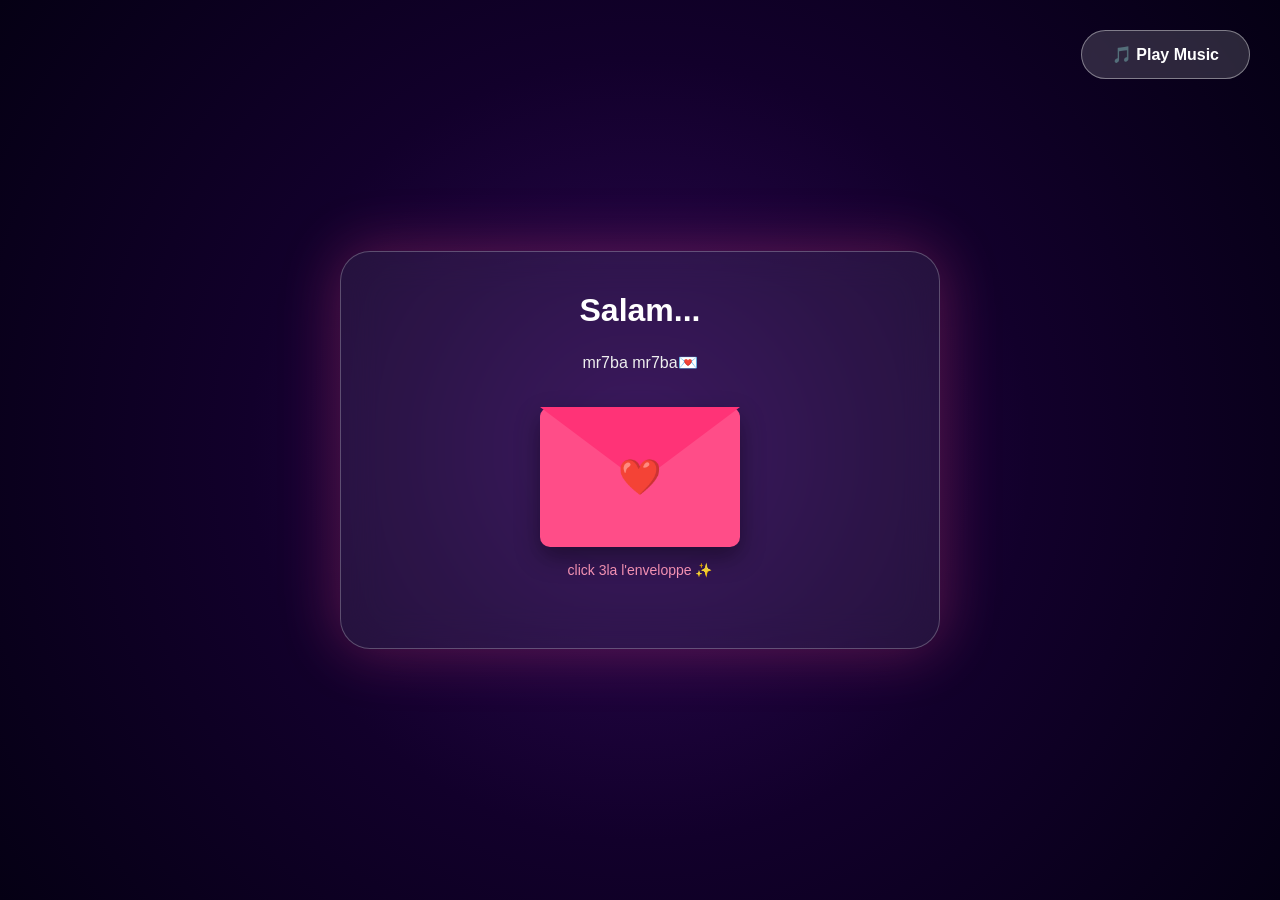
==== index.html @ fd6c7dc4 "Rename index.html.html to index.html" ====
<!DOCTYPE html>
<html lang="ar">
<head>
    <meta charset="UTF-8">
    <meta name="viewport" content="width=device-width, initial-scale=1.0">
    <title>Wa7d lmessage ❤️</title>

    <!-- Link CSS -->
    <link rel="stylesheet" href="css.css">
</head>
<body>

    <!-- Floating Background Hearts Container -->
    <div class="bg-hearts" id="bgHearts"></div>

    <button id="musicBtn">🎵 Play Music</button>

    <audio id="music" loop>
        <source src="de9a de9a.mp3" type="audio/mpeg">
    </audio>

    <div class="container">

        <!-- Page 1: Envelope View -->
        <div id="page1">
            <h1>Salam...</h1>
            <p> mr7ba mr7ba💌</p>

            <div class="envelope-wrapper" onclick="openEnvelope()">
                <div class="envelope" id="env">
                    <div class="envelope-flap"></div>
                    <div class="envelope-heart">❤️</div>
                </div>
                <div class="click-hint">click 3la l'enveloppe ✨</div>
            </div>

            <div id="letterContent" class="hidden">
                <p>
                    Ma3reftch wach ghadi tkoni z3mti o wsslti hna
                    <br>
                    Walakin 3arfani man9drch nder chi 7aja li matvalorisech dkchi li baghih o ana aktar 7aja n9der nder 3liha effort howa l7ob li 3chto m3ak o li mazal kayn3chni flw9it li kantw7chk fiha wla kan7ss blw7da kaytbdlo l7yot o sma o lard o youness yb9a youness li 3rfti ftass3a hbil dlkhla tal9ha tssr7 o molaha rbi fa in yanssorka allah fala ghaliba lak walakin ghlbtini ach ayder lwa7d hhhh mhm tl9i mezika o 3ichi la7dha 
                </p>
                <button class="yes" onclick="next()">Nchouf 👀</button>
            </div>
        </div>

        <!-- Page 2 -->
        <div id="page2" class="hidden">
    <h1>7adaaaaaaaaaari ⚠️</h1>
    <p>MEMOES 😂</p>

    <div class="memory">
        ✨ Aw9at zwina:
        <br>
        a bla manfkrk(gali AI derha zerefni)
    </div>

    <div class="memory">
        💔 Aw9at s3iba:
        <br>
        ta hia bla manfkrk(Tahia)
    </div>

    <!-- زدنا id=warningText هنام -->
    <h2 id="warningText">Continue? 👀</h2>

    <div class="btn-group">
        <button class="yes" onclick="yes()">Nhdro ❤️</button>
        <button class="no" id="no">La 😂</button>
    </div>
</div>

        <!-- Page 3 -->
        <div id="page3" class="hidden">
            <div class="heart">❤️</div>
            <h1>Daba b sra7a...</h1>
            <p>
                Bghit ngolk belli nti konti mn nass li kano momayazin f 7yati.
                <br><br>
               Ta7aja maktbda kif katssali walakin things can be fixed,o ever since 3rft bli ghanmchi n9ra fparis had l3am you've been all over my mind kantfkr nhar annoncit lk bli maghanb9ach flmghrib o goltili ghatmchi dor o tchof titiz o goltlk brbi dik la tour eiffel la chftha bla bik and i'm a man of my word ta la dozt 3lih blghalat nsonilk tchofih live b7al stream dial sa7bi shaoline fkick o 7erki m3ak chat
                <br><br>
                Ma bghitch NFRAD 3lik chi haja,3liha mn 79ek tcliki la 
            </p>

            <!-- Social Media Icons -->
            <div class="social-links">
                <a href="https://wa.me/212674260366?text=Slam,%209rit%20lmessage%20❤️" target="_blank" class="social-btn wa">
                    💬 WhatsApp
                </a>

                <a href="https://www.instagram.com/youness___zerouali/" target="_blank" class="social-btn ig">
                    📸 Instagram
                </a>
            </div>

            <p class="eiffel">rj3i ldark ylh wlh ta lberd 3lik berra</p>
        </div>

    </div>

    <!-- Link JS -->
    <script src="js.js"></script>
</body>
</html>
---- css.css ----
* {
    margin: 0;
    padding: 0;
    box-sizing: border-box;
    font-family: Arial, sans-serif;
}

body {
    min-height: 100vh;
    background: radial-gradient(circle at center, #2e0854, #12002b, #050014);
    color: white;
    display: flex;
    justify-content: center;
    align-items: center;
    overflow: hidden;
    position: relative;
}

/* Floating Hearts Background */
.bg-hearts {
    position: fixed;
    top: 0;
    left: 0;
    width: 100%;
    height: 100%;
    pointer-events: none;
    z-index: 0;
    overflow: hidden;
}

.floating-heart {
    position: absolute;
    bottom: -50px;
    color: rgba(255, 77, 136, 0.35);
    font-size: 20px;
    animation: floatUp 8s linear infinite;
}

@keyframes floatUp {
    0% {
        transform: translateY(0) scale(0.8) rotate(0deg);
        opacity: 0;
    }
    10% {
        opacity: 0.8;
    }
    90% {
        opacity: 0.8;
    }
    100% {
        transform: translateY(-110vh) scale(1.3) rotate(360deg);
        opacity: 0;
    }
}

.container {
    width: 90%;
    max-width: 600px;
    padding: 40px 30px;
    text-align: center;
    background: rgba(255, 255, 255, 0.07);
    border-radius: 30px;
    backdrop-filter: blur(20px);
    border: 1px solid rgba(255, 255, 255, 0.25);
    box-shadow: 0 0 60px rgba(255, 77, 136, 0.3);
    z-index: 1;
}

h1 {
    font-size: 32px;
    margin-bottom: 10px;
}

h2 {
    font-size: 20px;
    margin: 20px 0 10px;
}

p {
    margin: 20px 0;
    line-height: 1.8;
    color: #eee;
    font-size: 16px;
}

button {
    padding: 14px 30px;
    border: none;
    border-radius: 50px;
    cursor: pointer;
    font-size: 16px;
    font-weight: bold;
    margin: 10px;
    transition: transform 0.2s, background 0.3s;
}

button:hover {
    transform: scale(1.05);
}

#musicBtn {
    position: fixed;
    top: 20px;
    right: 20px;
    background: rgba(255, 255, 255, 0.15);
    color: white;
    border: 1px solid rgba(255, 255, 255, 0.4);
    backdrop-filter: blur(5px);
    z-index: 10;
}

.yes {
    background: #ff4d88;
    color: white;
}

.no {
    background: #333;
    color: white;
    transition: left 0.2s ease, top 0.2s ease;
}

.heart {
    font-size: 60px;
    animation: pulse 1.5s infinite;
}

@keyframes pulse {
    0%, 100% { transform: scale(1); }
    50% { transform: scale(1.2); }
}

.memory {
    background: rgba(255, 255, 255, 0.08);
    padding: 15px;
    border-radius: 15px;
    margin: 15px 0;
    text-align: left;
    font-size: 15px;
    line-height: 1.6;
}

.hidden {
    display: none !important;
}

.social-links {
    margin: 25px 0 15px 0;
    display: flex;
    justify-content: center;
    gap: 15px;
    flex-wrap: wrap;
}

.social-btn {
    padding: 12px 24px;
    border-radius: 50px;
    text-decoration: none;
    font-weight: bold;
    font-size: 15px;
    color: white;
    transition: transform 0.2s, box-shadow 0.2s;
    display: inline-flex;
    align-items: center;
    gap: 8px;
}

.social-btn:hover {
    transform: scale(1.05);
}

.wa {
    background: #25D366;
    box-shadow: 0 4px 15px rgba(37, 211, 102, 0.3);
}

.ig {
    background: linear-gradient(45deg, #f09433, #e6683c, #dc2743, #cc2366, #bc1888);
    box-shadow: 0 4px 15px rgba(220, 39, 67, 0.3);
}

.eiffel {
    font-size: 14px;
    color: #ff99bb;
    font-style: italic;
}

/* --- ENVELOPE STYLES --- */
.envelope-wrapper {
    cursor: pointer;
    margin: 30px auto;
    perspective: 1000px;
}

.envelope {
    width: 200px;
    height: 140px;
    background: #ff4d88;
    margin: 0 auto;
    position: relative;
    border-radius: 10px;
    box-shadow: 0 10px 25px rgba(0,0,0,0.4);
    display: flex;
    justify-content: center;
    align-items: center;
    transition: transform 0.5s;
}

.envelope:hover {
    transform: translateY(-5px) scale(1.03);
}

.envelope-flap {
    position: absolute;
    top: 0;
    width: 0;
    height: 0;
    border-left: 100px solid transparent;
    border-right: 100px solid transparent;
    border-top: 75px solid #ff3377;
    transform-origin: top;
    transition: transform 0.4s ease-in-out;
    z-index: 2;
}

.envelope.open .envelope-flap {
    transform: rotateX(180deg);
}

.envelope-heart {
    font-size: 35px;
    z-index: 3;
    animation: pulse 1.5s infinite;
}

.click-hint {
    font-size: 14px;
    color: #ff99bb;
    margin-top: 15px;
}
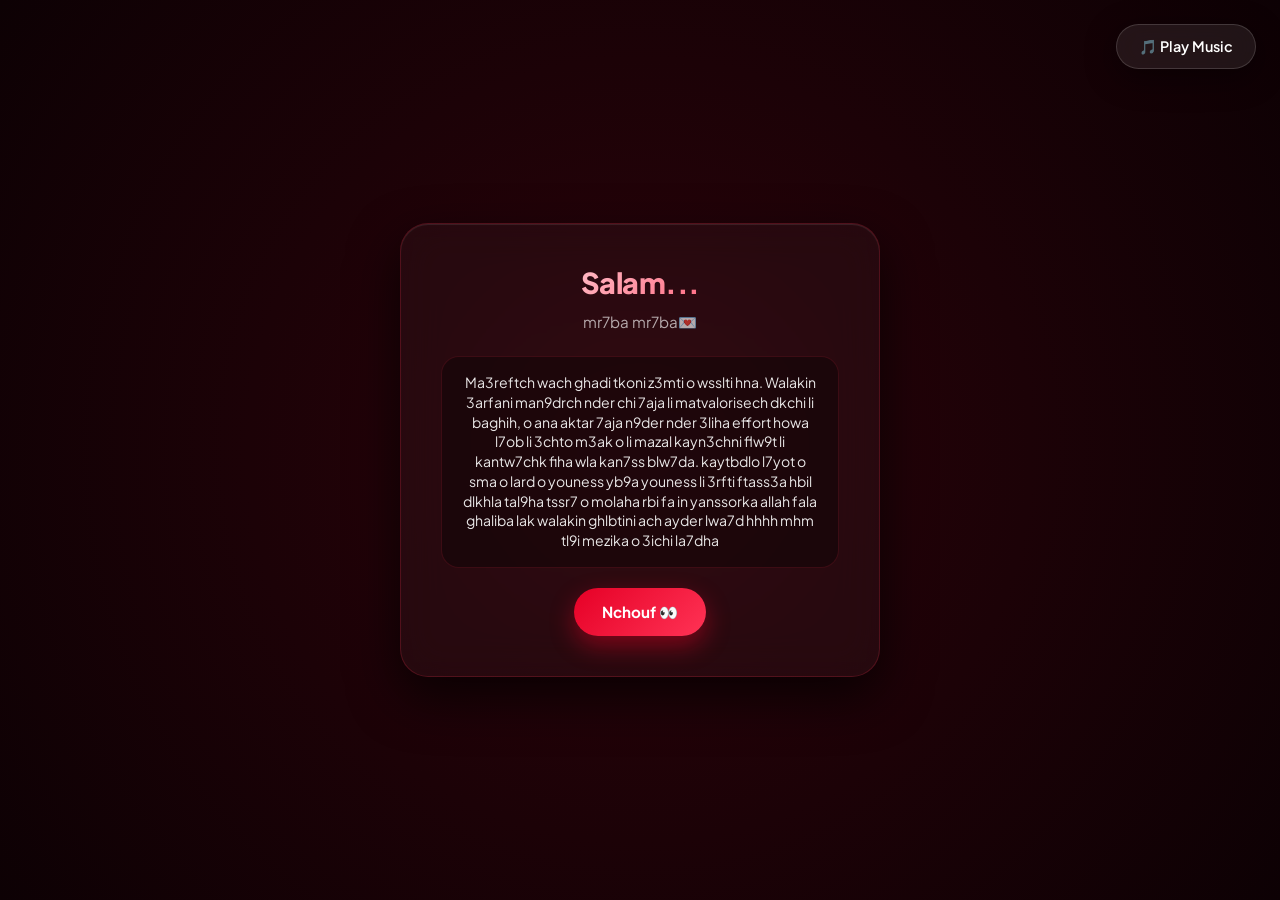
==== commit b1af4e71: "Update index.html" ====
--- a/index.html
+++ b/index.html
@@ -4,101 +4,65 @@
     <meta charset="UTF-8">
     <meta name="viewport" content="width=device-width, initial-scale=1.0">
     <title>Wa7d lmessage ❤️</title>
-
-    <!-- Link CSS -->
     <link rel="stylesheet" href="css.css">
 </head>
 <body>
 
-    <!-- Floating Background Hearts Container -->
-    <div class="bg-hearts" id="bgHearts"></div>
+    <!-- Background Hearts -->
+    <div id="bgHearts"></div>
 
+    <!-- Music Control -->
     <button id="musicBtn">🎵 Play Music</button>
-
     <audio id="music" loop>
         <source src="de9a de9a.mp3" type="audio/mpeg">
     </audio>
 
-    <div class="container">
-
-        <!-- Page 1: Envelope View -->
+    <!-- Main Container Card -->
+    <main class="card">
+        
+        <!-- Page 1: Salam / Envelope -->
         <div id="page1">
             <h1>Salam...</h1>
-            <p> mr7ba mr7ba💌</p>
-
-            <div class="envelope-wrapper" onclick="openEnvelope()">
-                <div class="envelope" id="env">
-                    <div class="envelope-flap"></div>
-                    <div class="envelope-heart">❤️</div>
-                </div>
-                <div class="click-hint">click 3la l'enveloppe ✨</div>
+            <p class="subtitle">mr7ba mr7ba💌</p>
+            
+            <div class="info-box" style="text-align: center; margin-bottom: 20px;">
+                <p>Ma3reftch wach ghadi tkoni z3mti o wsslti hna. Walakin 3arfani man9drch nder chi 7aja li matvalorisech dkchi li baghih, o ana aktar 7aja n9der nder 3liha effort howa l7ob li 3chto m3ak o li mazal kayn3chni flw9t li kantw7chk fiha wla kan7ss blw7da. kaytbdlo l7yot o sma o lard o youness yb9a youness li 3rfti ftass3a hbil dlkhla tal9ha tssr7 o molaha rbi fa in yanssorka allah fala ghaliba lak walakin ghlbtini ach ayder lwa7d hhhh mhm tl9i mezika o 3ichi la7dha</p>
             </div>
 
-            <div id="letterContent" class="hidden">
-                <p>
-                    Ma3reftch wach ghadi tkoni z3mti o wsslti hna
-                    <br>
-                    Walakin 3arfani man9drch nder chi 7aja li matvalorisech dkchi li baghih o ana aktar 7aja n9der nder 3liha effort howa l7ob li 3chto m3ak o li mazal kayn3chni flw9it li kantw7chk fiha wla kan7ss blw7da kaytbdlo l7yot o sma o lard o youness yb9a youness li 3rfti ftass3a hbil dlkhla tal9ha tssr7 o molaha rbi fa in yanssorka allah fala ghaliba lak walakin ghlbtini ach ayder lwa7d hhhh mhm tl9i mezika o 3ichi la7dha 
-                </p>
-                <button class="yes" onclick="next()">Nchouf 👀</button>
+            <button class="btn btn-primary" onclick="openEnvelope(); next();">Nchouf 👀</button>
+        </div>
+
+        <!-- Page 2: Warnings & Options -->
+        <div id="page2" class="hidden">
+            <h2>7adaaaaaaaaari ⚠️</h2>
+            <p class="subtitle">MEMOES 😂</p>
+
+            <div class="info-box">
+                <h3>✨ Aw9at zwina</h3>
+                <p>a bla manfkrk 😉</p>
+            </div>
+
+            <div class="info-box">
+                <h3>💔 Aw9at s3iba</h3>
+                <p>ta hia bla manfkrk (Tahia)</p>
+            </div>
+
+            <div id="warningText">Aji fin mchia? Wa klicki 'Nhdro' 🙄❤️</div>
+
+            <div class="btn-group">
+                <button class="btn btn-primary" onclick="yes()">Nhdro ❤️</button>
+                <button class="btn btn-secondary" id="no">La</button>
             </div>
         </div>
 
-        <!-- Page 2 -->
-        <div id="page2" class="hidden">
-    <h1>7adaaaaaaaaaari ⚠️</h1>
-    <p>MEMOES 😂</p>
-
-    <div class="memory">
-        ✨ Aw9at zwina:
-        <br>
-        a bla manfkrk(gali AI derha zerefni)
-    </div>
-
-    <div class="memory">
-        💔 Aw9at s3iba:
-        <br>
-        ta hia bla manfkrk(Tahia)
-    </div>
-
-    <!-- زدنا id=warningText هنام -->
-    <h2 id="warningText">Continue? 👀</h2>
-
-    <div class="btn-group">
-        <button class="yes" onclick="yes()">Nhdro ❤️</button>
-        <button class="no" id="no">La 😂</button>
-    </div>
-</div>
-
-        <!-- Page 3 -->
+        <!-- Page 3: Final Message -->
         <div id="page3" class="hidden">
-            <div class="heart">❤️</div>
-            <h1>Daba b sra7a...</h1>
-            <p>
-                Bghit ngolk belli nti konti mn nass li kano momayazin f 7yati.
-                <br><br>
-               Ta7aja maktbda kif katssali walakin things can be fixed,o ever since 3rft bli ghanmchi n9ra fparis had l3am you've been all over my mind kantfkr nhar annoncit lk bli maghanb9ach flmghrib o goltili ghatmchi dor o tchof titiz o goltlk brbi dik la tour eiffel la chftha bla bik and i'm a man of my word ta la dozt 3lih blghalat nsonilk tchofih live b7al stream dial sa7bi shaoline fkick o 7erki m3ak chat
-                <br><br>
-                Ma bghitch NFRAD 3lik chi haja,3liha mn 79ek tcliki la 
-            </p>
-
-            <!-- Social Media Icons -->
-            <div class="social-links">
-                <a href="https://wa.me/212674260366?text=Slam,%209rit%20lmessage%20❤️" target="_blank" class="social-btn wa">
-                    💬 WhatsApp
-                </a>
-
-                <a href="https://www.instagram.com/youness___zerouali/" target="_blank" class="social-btn ig">
-                    📸 Instagram
-                </a>
-            </div>
-
-            <p class="eiffel">rj3i ldark ylh wlh ta lberd 3lik berra</p>
+            <h2>Safi rj3na nhdro! 🎉❤️</h2>
+            <p class="subtitle">Makaynch la f هاد الميساج 😂</p>
         </div>
 
-    </div>
+    </main>
 
-    <!-- Link JS -->
     <script src="js.js"></script>
 </body>
 </html>
--- a/css.css
+++ b/css.css
@@ -1,39 +1,41 @@
+@import url('https://fonts.googleapis.com/css2?family=Plus+Jakarta+Sans:wght@400;600;800&display=swap');
+
 * {
     margin: 0;
     padding: 0;
     box-sizing: border-box;
-    font-family: Arial, sans-serif;
+    font-family: 'Plus Jakarta Sans', sans-serif;
 }
 
 body {
+    /* خلفية متدرجة باللون الأحمر الداكن الفاخر */
+    background: radial-gradient(circle at center, #2b030a 0%, #0d0104 100%);
     min-height: 100vh;
-    background: radial-gradient(circle at center, #2e0854, #12002b, #050014);
-    color: white;
     display: flex;
     justify-content: center;
     align-items: center;
     overflow: hidden;
+    color: #ffffff;
     position: relative;
 }
 
-/* Floating Hearts Background */
-.bg-hearts {
+/* Background Hearts Floating Area */
+#bgHearts {
     position: fixed;
-    top: 0;
-    left: 0;
-    width: 100%;
-    height: 100%;
+    inset: 0;
     pointer-events: none;
-    z-index: 0;
-    overflow: hidden;
+    z-index: 1;
 }
 
 .floating-heart {
     position: absolute;
     bottom: -50px;
-    color: rgba(255, 77, 136, 0.35);
-    font-size: 20px;
-    animation: floatUp 8s linear infinite;
+    opacity: 0.6;
+    animation: floatUp linear infinite;
+    filter: drop-shadow(0 0 8px rgba(255, 30, 60, 0.6));
+    cursor: pointer;
+    pointer-events: auto;
+    user-select: none;
 }
 
 @keyframes floatUp {
@@ -41,200 +43,200 @@
         transform: translateY(0) scale(0.8) rotate(0deg);
         opacity: 0;
     }
-    10% {
-        opacity: 0.8;
-    }
-    90% {
-        opacity: 0.8;
-    }
+    20% { opacity: 0.7; }
     100% {
-        transform: translateY(-110vh) scale(1.3) rotate(360deg);
+        transform: translateY(-110vh) scale(1.2) rotate(360deg);
         opacity: 0;
     }
 }
 
-.container {
-    width: 90%;
-    max-width: 600px;
-    padding: 40px 30px;
-    text-align: center;
-    background: rgba(255, 255, 255, 0.07);
-    border-radius: 30px;
-    backdrop-filter: blur(20px);
-    border: 1px solid rgba(255, 255, 255, 0.25);
-    box-shadow: 0 0 60px rgba(255, 77, 136, 0.3);
-    z-index: 1;
-}
-
-h1 {
-    font-size: 32px;
-    margin-bottom: 10px;
-}
-
-h2 {
-    font-size: 20px;
-    margin: 20px 0 10px;
-}
-
-p {
-    margin: 20px 0;
-    line-height: 1.8;
-    color: #eee;
-    font-size: 16px;
-}
-
-button {
-    padding: 14px 30px;
-    border: none;
-    border-radius: 50px;
-    cursor: pointer;
-    font-size: 16px;
-    font-weight: bold;
-    margin: 10px;
-    transition: transform 0.2s, background 0.3s;
-}
-
-button:hover {
-    transform: scale(1.05);
-}
-
+/* Clickable Heart Text Effects (Raouaa / youness) */
+.heart-pop-text {
+    position: fixed;
+    transform: translate(-50%, -50%);
+    font-weight: 800;
+    font-size: 1.1rem;
+    color: #ff3355;
+    text-shadow: 0 0 12px rgba(255, 30, 60, 0.9);
+    pointer-events: none;
+    z-index: 99999;
+    animation: popAndFade 1.2s ease-out forwards;
+}
+
+@keyframes popAndFade {
+    0% {
+        opacity: 1;
+        transform: translate(-50%, -50%) scale(0.5) translateY(0);
+    }
+    50% {
+        opacity: 1;
+        transform: translate(-50%, -50%) scale(1.3) translateY(-20px);
+    }
+    100% {
+        opacity: 0;
+        transform: translate(-50%, -50%) scale(1) translateY(-40px);
+    }
+}
+
+/* Top Music Button */
 #musicBtn {
     position: fixed;
-    top: 20px;
-    right: 20px;
-    background: rgba(255, 255, 255, 0.15);
-    color: white;
-    border: 1px solid rgba(255, 255, 255, 0.4);
-    backdrop-filter: blur(5px);
+    top: 24px;
+    right: 24px;
+    background: rgba(255, 255, 255, 0.08);
+    backdrop-filter: blur(16px);
+    -webkit-backdrop-filter: blur(16px);
+    border: 1px solid rgba(255, 255, 255, 0.15);
+    color: #fff;
+    padding: 12px 22px;
+    border-radius: 50px;
+    cursor: pointer;
+    font-size: 0.9rem;
+    font-weight: 600;
+    transition: all 0.3s cubic-bezier(0.4, 0, 0.2, 1);
     z-index: 10;
-}
-
-.yes {
-    background: #ff4d88;
-    color: white;
-}
-
-.no {
-    background: #333;
-    color: white;
-    transition: left 0.2s ease, top 0.2s ease;
-}
-
-.heart {
-    font-size: 60px;
-    animation: pulse 1.5s infinite;
-}
-
-@keyframes pulse {
-    0%, 100% { transform: scale(1); }
-    50% { transform: scale(1.2); }
-}
-
-.memory {
-    background: rgba(255, 255, 255, 0.08);
-    padding: 15px;
-    border-radius: 15px;
-    margin: 15px 0;
-    text-align: left;
-    font-size: 15px;
-    line-height: 1.6;
+    box-shadow: 0 8px 32px 0 rgba(0, 0, 0, 0.4);
+}
+
+#musicBtn:hover {
+    background: rgba(255, 30, 60, 0.25);
+    transform: translateY(-2px);
+    box-shadow: 0 12px 40px 0 rgba(255, 30, 60, 0.35);
+}
+
+/* Main Card Container */
+.card {
+    background: rgba(255, 255, 255, 0.03);
+    backdrop-filter: blur(20px);
+    -webkit-backdrop-filter: blur(20px);
+    border: 1px solid rgba(255, 50, 80, 0.2);
+    border-radius: 28px;
+    padding: 40px;
+    width: 90%;
+    max-width: 480px;
+    text-align: center;
+    box-shadow: 0 20px 50px rgba(0, 0, 0, 0.7),
+                inset 0 1px 1px rgba(255, 255, 255, 0.1);
+    z-index: 2;
+    position: relative;
+    transition: all 0.5s cubic-bezier(0.4, 0, 0.2, 1);
 }
 
 .hidden {
     display: none !important;
 }
 
-.social-links {
-    margin: 25px 0 15px 0;
-    display: flex;
-    justify-content: center;
-    gap: 15px;
-    flex-wrap: wrap;
-}
-
-.social-btn {
-    padding: 12px 24px;
+/* Typography & Headings */
+h1, h2 {
+    font-size: 1.8rem;
+    font-weight: 800;
+    background: linear-gradient(135deg, #ffffff 0%, #ff2a4b 100%);
+    -webkit-background-clip: text;
+    -webkit-text-fill-color: transparent;
+    margin-bottom: 12px;
+    letter-spacing: -0.5px;
+}
+
+.subtitle {
+    font-size: 0.95rem;
+    color: rgba(255, 255, 255, 0.65);
+    margin-bottom: 24px;
+}
+
+/* Custom Content Boxes */
+.info-box {
+    background: rgba(0, 0, 0, 0.35);
+    border: 1px solid rgba(255, 50, 80, 0.15);
+    border-radius: 18px;
+    padding: 16px 20px;
+    margin-bottom: 16px;
+    text-align: left;
+}
+
+.info-box h3 {
+    font-size: 0.9rem;
+    color: #ff3355;
+    margin-bottom: 6px;
+    display: flex;
+    align-items: center;
+    gap: 8px;
+}
+
+.info-box p {
+    font-size: 0.88rem;
+    color: rgba(255, 255, 255, 0.9);
+    line-height: 1.4;
+}
+
+#warningText {
+    min-height: 48px;
+    display: flex;
+    align-items: center;
+    justify-content: center;
+    font-size: 0.95rem;
+    font-weight: 600;
+    color: #ff2a4b;
+    margin: 16px 0;
+}
+
+/* Buttons Styling */
+.btn-group {
+    display: flex;
+    gap: 16px;
+    justify-content: center;
+    align-items: center;
+    margin-top: 20px;
+    position: relative;
+    min-height: 50px;
+}
+
+.btn {
+    padding: 14px 28px;
     border-radius: 50px;
-    text-decoration: none;
-    font-weight: bold;
-    font-size: 15px;
-    color: white;
-    transition: transform 0.2s, box-shadow 0.2s;
-    display: inline-flex;
-    align-items: center;
-    gap: 8px;
-}
-
-.social-btn:hover {
-    transform: scale(1.05);
-}
-
-.wa {
-    background: #25D366;
-    box-shadow: 0 4px 15px rgba(37, 211, 102, 0.3);
-}
-
-.ig {
-    background: linear-gradient(45deg, #f09433, #e6683c, #dc2743, #cc2366, #bc1888);
-    box-shadow: 0 4px 15px rgba(220, 39, 67, 0.3);
-}
-
-.eiffel {
-    font-size: 14px;
-    color: #ff99bb;
-    font-style: italic;
-}
-
-/* --- ENVELOPE STYLES --- */
+    font-size: 0.95rem;
+    font-weight: 700;
+    cursor: pointer;
+    border: none;
+    transition: all 0.3s cubic-bezier(0.4, 0, 0.2, 1);
+}
+
+.btn-primary {
+    background: linear-gradient(135deg, #e60026 0%, #ff3355 100%);
+    color: #fff;
+    box-shadow: 0 10px 25px rgba(230, 0, 38, 0.45);
+}
+
+.btn-primary:hover {
+    transform: translateY(-2px) scale(1.02);
+    box-shadow: 0 15px 30px rgba(230, 0, 38, 0.65);
+}
+
+.btn-secondary {
+    background: rgba(255, 255, 255, 0.08);
+    color: rgba(255, 255, 255, 0.8);
+    border: 1px solid rgba(255, 255, 255, 0.15);
+}
+
+#no {
+    transition: left 0.15s ease-out, top 0.15s ease-out;
+}
+
+/* Envelope Styles */
 .envelope-wrapper {
     cursor: pointer;
     margin: 30px auto;
-    perspective: 1000px;
-}
-
-.envelope {
-    width: 200px;
-    height: 140px;
-    background: #ff4d88;
-    margin: 0 auto;
-    position: relative;
-    border-radius: 10px;
-    box-shadow: 0 10px 25px rgba(0,0,0,0.4);
-    display: flex;
-    justify-content: center;
-    align-items: center;
-    transition: transform 0.5s;
-}
-
-.envelope:hover {
-    transform: translateY(-5px) scale(1.03);
-}
-
-.envelope-flap {
-    position: absolute;
-    top: 0;
-    width: 0;
-    height: 0;
-    border-left: 100px solid transparent;
-    border-right: 100px solid transparent;
-    border-top: 75px solid #ff3377;
-    transform-origin: top;
-    transition: transform 0.4s ease-in-out;
-    z-index: 2;
-}
-
-.envelope.open .envelope-flap {
-    transform: rotateX(180deg);
-}
-
-.envelope-heart {
-    font-size: 35px;
-    z-index: 3;
-    animation: pulse 1.5s infinite;
-}
-
-.click-hint {
-    font-size: 14px;
-    color: #ff99bb;
-    margin-top: 15px;
-}+    width: 120px;
+    height: 80px;
+    background: linear-gradient(135deg, #d60021, #ff3355);
+    border-radius: 12px;
+    display: flex;
+    justify-content: center;
+    align-items: center;
+    font-size: 2.5rem;
+    box-shadow: 0 15px 35px rgba(214, 0, 33, 0.4);
+    transition: transform 0.4s cubic-bezier(0.175, 0.885, 0.32, 1.275);
+}
+
+.envelope-wrapper:hover {
+    transform: scale(1.1) rotate(-3deg);
+}
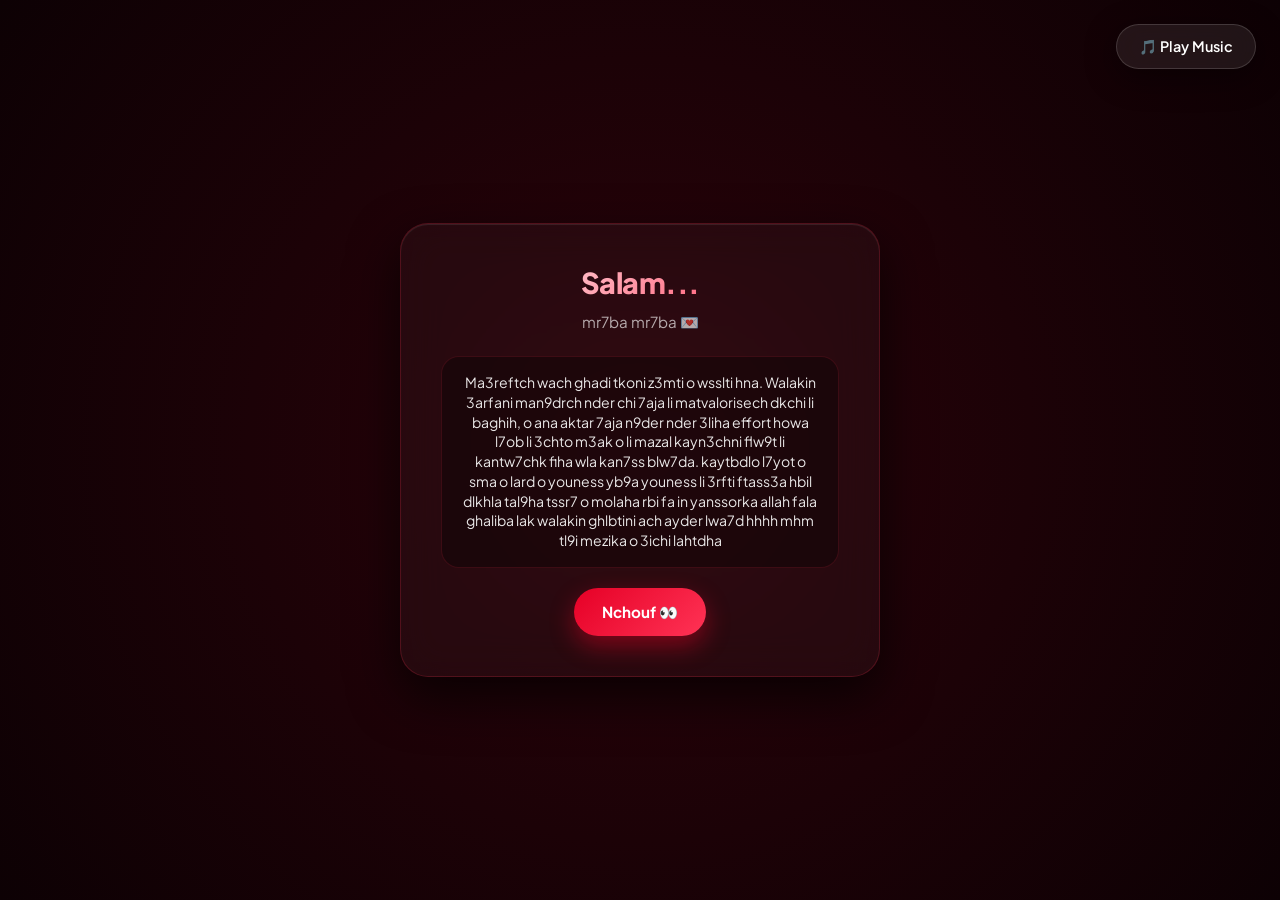
==== commit b39ab0e2: "Update index.html" ====
--- a/index.html
+++ b/index.html
@@ -23,10 +23,10 @@
         <!-- Page 1: Salam / Envelope -->
         <div id="page1">
             <h1>Salam...</h1>
-            <p class="subtitle">mr7ba mr7ba💌</p>
-            
+            <p class="subtitle">mr7ba mr7ba 💌</p>
+
             <div class="info-box" style="text-align: center; margin-bottom: 20px;">
-                <p>Ma3reftch wach ghadi tkoni z3mti o wsslti hna. Walakin 3arfani man9drch nder chi 7aja li matvalorisech dkchi li baghih, o ana aktar 7aja n9der nder 3liha effort howa l7ob li 3chto m3ak o li mazal kayn3chni flw9t li kantw7chk fiha wla kan7ss blw7da. kaytbdlo l7yot o sma o lard o youness yb9a youness li 3rfti ftass3a hbil dlkhla tal9ha tssr7 o molaha rbi fa in yanssorka allah fala ghaliba lak walakin ghlbtini ach ayder lwa7d hhhh mhm tl9i mezika o 3ichi la7dha</p>
+                <p>Ma3reftch wach ghadi tkoni z3mti o wsslti hna. Walakin 3arfani man9drch nder chi 7aja li matvalorisech dkchi li baghih, o ana aktar 7aja n9der nder 3liha effort howa l7ob li 3chto m3ak o li mazal kayn3chni flw9t li kantw7chk fiha wla kan7ss blw7da. kaytbdlo l7yot o sma o lard o youness yb9a youness li 3rfti ftass3a hbil dlkhla tal9ha tssr7 o molaha rbi fa in yanssorka allah fala ghaliba lak walakin ghlbtini ach ayder lwa7d hhhh mhm tl9i mezika o 3ichi lahtdha</p>
             </div>
 
             <button class="btn btn-primary" onclick="openEnvelope(); next();">Nchouf 👀</button>
@@ -55,10 +55,33 @@
             </div>
         </div>
 
-        <!-- Page 3: Final Message -->
+        <!-- Page 3: Final Message & Social Links -->
         <div id="page3" class="hidden">
-            <h2>Safi rj3na nhdro! 🎉❤️</h2>
-            <p class="subtitle">Makaynch la f هاد الميساج 😂</p>
+            <div class="heart" style="font-size: 2rem; margin-bottom: 10px;">❤️</div>
+            <h2>Daba b sra7a...</h2>
+            
+            <div class="info-box" style="text-align: left; margin-bottom: 20px; line-height: 1.6;">
+                <p>
+                    Bghit ngolk belli nti konti mn nass li kano momayazin f 7yati.
+                    <br><br>
+                    Ta7aja maktbda kif katssali walakin things can be fixed, o ever since 3rft bli ghanmchi n9ra fparis had l3am you've been all over my mind kantfkr nhar annoncit lk bli maghanb9ach flmghrib o goltili ghatmchi dor o tchof titiz o goltlk brbi dik la tour eiffel la chftha bla bik and i'm a man of my word ta la dozt 3lih blghalat nsonilk tchofih live b7al stream dial sa7bi shaoline fkick o 7erki m3ak chat
+                    <br><br>
+                    Ma bghitch NFRAD 3lik chi haja, 3liha mn 79ek tcliki la 
+                </p>
+            </div>
+
+            <!-- Social Media Icons -->
+            <div class="social-links">
+                <a href="https://wa.me/212674260366?text=Slam,%209rit%20lmessage%20❤️" target="_blank" class="social-btn whatsapp">
+                    💬 WhatsApp
+                </a>
+
+                <a href="https://www.instagram.com/youness___zerouali/" target="_blank" class="social-btn instagram">
+                    📸 Instagram
+                </a>
+            </div>
+
+            <p class="subtitle" style="margin-top: 20px; font-style: italic; color: #ff3355;">rj3i ldark ylh wlh ta lberd 3lik berra</p>
         </div>
 
     </main>
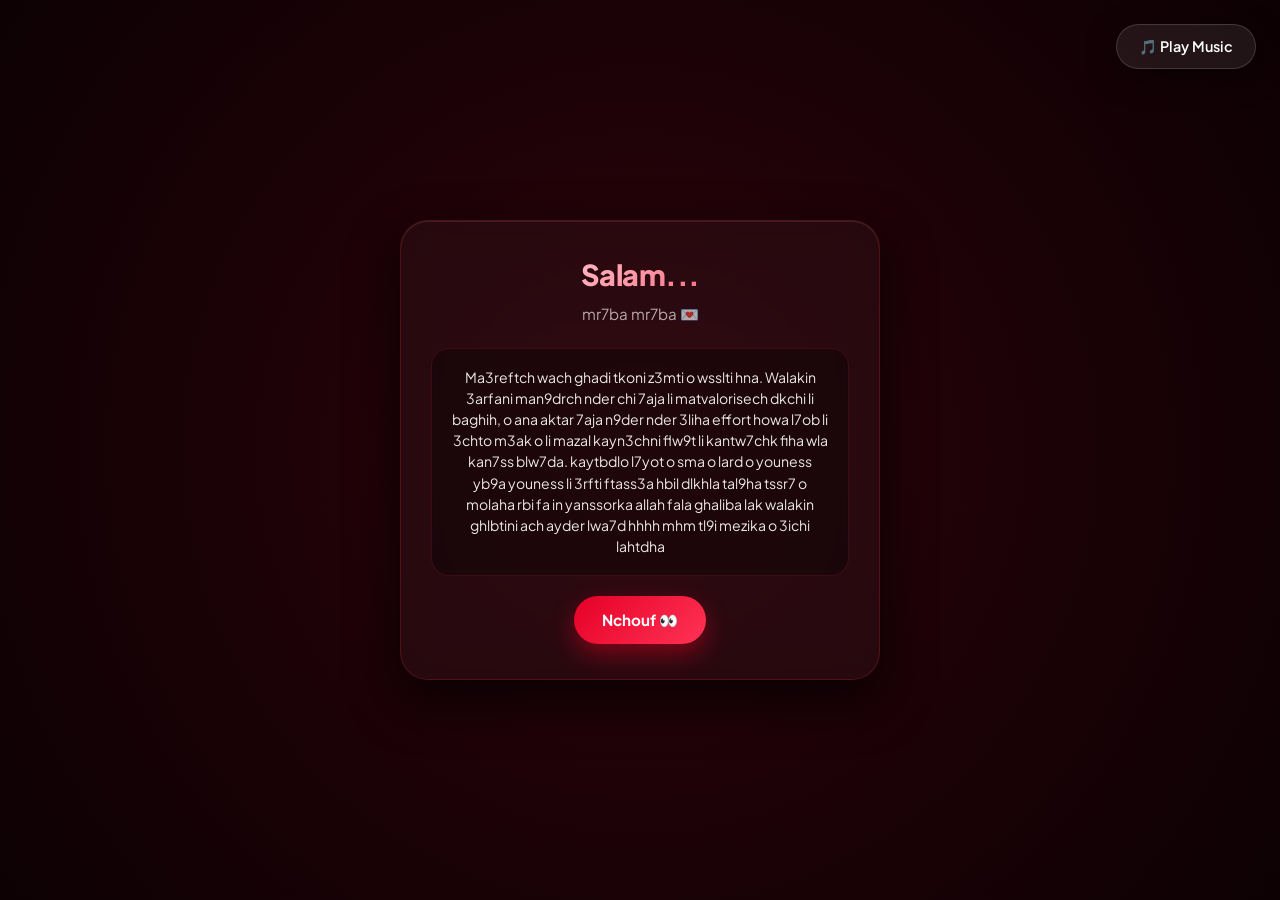
==== commit 25e9d603: "Update index.html" ====
--- a/index.html
+++ b/index.html
@@ -55,7 +55,7 @@
             </div>
         </div>
 
-        <!-- Page 3: Final Message & Social Links -->
+        <!-- Page 3: Final Message Directly -->
         <div id="page3" class="hidden">
             <div class="heart" style="font-size: 2rem; margin-bottom: 10px;">❤️</div>
             <h2>Daba b sra7a...</h2>
@@ -64,9 +64,9 @@
                 <p>
                     Bghit ngolk belli nti konti mn nass li kano momayazin f 7yati.
                     <br><br>
-                    Ta7aja maktbda kif katssali walakin things can be fixed, o ever since 3rft bli ghanmchi n9ra fparis had l3am you've been all over my mind kantfkr nhar annoncit lk bli maghanb9ach flmghrib o goltili ghatmchi dor o tchof titiz o goltlk brbi dik la tour eiffel la chftha bla bik and i'm a man of my word ta la dozt 3lih blghalat nsonilk tchofih live b7al stream dial sa7bi shaoline fkick o 7erki m3ak chat
+                    Ta7aja maktbda kif katssali walakin things can be fixed,o ever since 3rft bli ghanmchi n9ra fparis had l3am you've been all over my mind kantfkr nhar annoncit lk bli maghanb9ach flmghrib o goltili ghatmchi dor o tchof titiz o goltlk brbi dik la tour eiffel la chftha bla bik and i'm a man of my word ta la dozt 3lih blghalat nsonilk tchofih live b7al stream dial sa7bi shaoline fkick o 7erki m3ak chat
                     <br><br>
-                    Ma bghitch NFRAD 3lik chi haja, 3liha mn 79ek tcliki la 
+                    Ma bghitch NFRAD 3lik chi haja,3liha mn 79ek tcliki la 
                 </p>
             </div>
 
--- a/css.css
+++ b/css.css
@@ -8,7 +8,6 @@
 }
 
 body {
-    /* خلفية متدرجة باللون الأحمر الداكن الفاخر */
     background: radial-gradient(circle at center, #2b030a 0%, #0d0104 100%);
     min-height: 100vh;
     display: flex;
@@ -19,7 +18,6 @@
     position: relative;
 }
 
-/* Background Hearts Floating Area */
 #bgHearts {
     position: fixed;
     inset: 0;
@@ -50,7 +48,6 @@
     }
 }
 
-/* Clickable Heart Text Effects (Raouaa / youness) */
 .heart-pop-text {
     position: fixed;
     transform: translate(-50%, -50%);
@@ -78,7 +75,6 @@
     }
 }
 
-/* Top Music Button */
 #musicBtn {
     position: fixed;
     top: 24px;
@@ -104,16 +100,17 @@
     box-shadow: 0 12px 40px 0 rgba(255, 30, 60, 0.35);
 }
 
-/* Main Card Container */
 .card {
     background: rgba(255, 255, 255, 0.03);
     backdrop-filter: blur(20px);
     -webkit-backdrop-filter: blur(20px);
     border: 1px solid rgba(255, 50, 80, 0.2);
     border-radius: 28px;
-    padding: 40px;
+    padding: 35px 30px;
     width: 90%;
     max-width: 480px;
+    max-height: 85vh;
+    overflow-y: auto;
     text-align: center;
     box-shadow: 0 20px 50px rgba(0, 0, 0, 0.7),
                 inset 0 1px 1px rgba(255, 255, 255, 0.1);
@@ -122,11 +119,19 @@
     transition: all 0.5s cubic-bezier(0.4, 0, 0.2, 1);
 }
 
+/* Scrollbar Styling inside Card */
+.card::-webkit-scrollbar {
+    width: 5px;
+}
+.card::-webkit-scrollbar-thumb {
+    background: rgba(255, 50, 80, 0.4);
+    border-radius: 10px;
+}
+
 .hidden {
     display: none !important;
 }
 
-/* Typography & Headings */
 h1, h2 {
     font-size: 1.8rem;
     font-weight: 800;
@@ -143,12 +148,11 @@
     margin-bottom: 24px;
 }
 
-/* Custom Content Boxes */
 .info-box {
     background: rgba(0, 0, 0, 0.35);
     border: 1px solid rgba(255, 50, 80, 0.15);
     border-radius: 18px;
-    padding: 16px 20px;
+    padding: 18px 20px;
     margin-bottom: 16px;
     text-align: left;
 }
@@ -165,7 +169,7 @@
 .info-box p {
     font-size: 0.88rem;
     color: rgba(255, 255, 255, 0.9);
-    line-height: 1.4;
+    line-height: 1.5;
 }
 
 #warningText {
@@ -179,7 +183,6 @@
     margin: 16px 0;
 }
 
-/* Buttons Styling */
 .btn-group {
     display: flex;
     gap: 16px;
@@ -221,22 +224,36 @@
     transition: left 0.15s ease-out, top 0.15s ease-out;
 }
 
-/* Envelope Styles */
-.envelope-wrapper {
-    cursor: pointer;
-    margin: 30px auto;
-    width: 120px;
-    height: 80px;
-    background: linear-gradient(135deg, #d60021, #ff3355);
-    border-radius: 12px;
-    display: flex;
-    justify-content: center;
-    align-items: center;
-    font-size: 2.5rem;
-    box-shadow: 0 15px 35px rgba(214, 0, 33, 0.4);
-    transition: transform 0.4s cubic-bezier(0.175, 0.885, 0.32, 1.275);
-}
-
-.envelope-wrapper:hover {
-    transform: scale(1.1) rotate(-3deg);
-}
+.social-links {
+    display: flex;
+    flex-direction: column;
+    gap: 12px;
+    margin-top: 15px;
+}
+
+.social-btn {
+    display: flex;
+    align-items: center;
+    justify-content: center;
+    padding: 14px 20px;
+    border-radius: 50px;
+    font-weight: 700;
+    font-size: 0.95rem;
+    text-decoration: none;
+    color: #ffffff;
+    transition: all 0.3s cubic-bezier(0.4, 0, 0.2, 1);
+    box-shadow: 0 8px 20px rgba(0, 0, 0, 0.3);
+}
+
+.social-btn.whatsapp {
+    background: linear-gradient(135deg, #25D366 0%, #128C7E 100%);
+}
+
+.social-btn.instagram {
+    background: linear-gradient(135deg, #f09433 0%, #e6683c 25%, #dc2743 50%, #cc2366 75%, #bc1888 100%);
+}
+
+.social-btn:hover {
+    transform: translateY(-3px) scale(1.02);
+    box-shadow: 0 12px 25px rgba(0, 0, 0, 0.4);
+}
